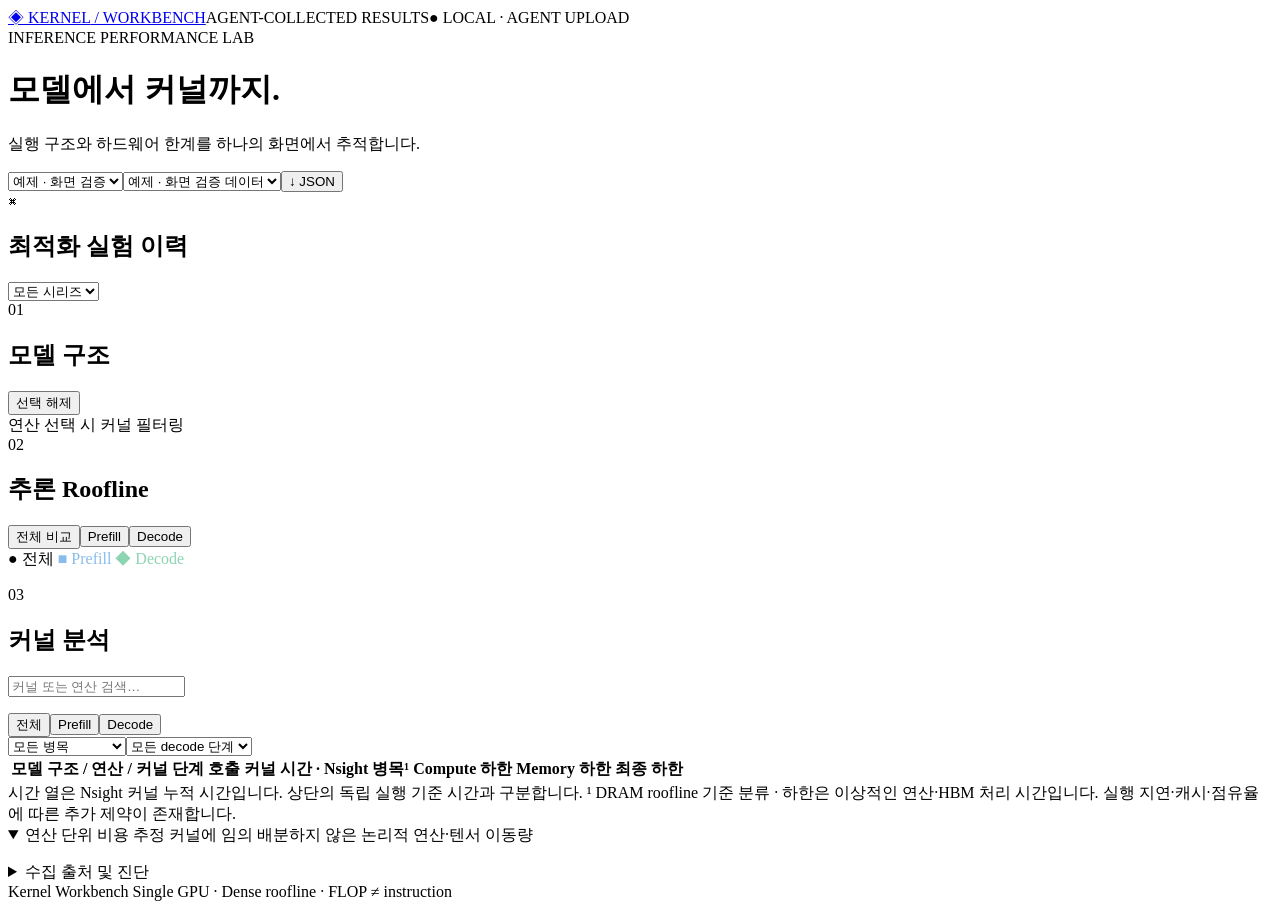
==== kernel_workbench/static/index.html @ b8e646f1 "refactor: unify experiments and add Qwen3.5 T4 evaluation" ====
<!doctype html>
<html lang="ko"><head><meta charset="utf-8"><meta name="viewport" content="width=device-width, initial-scale=1"><title>Kernel Workbench</title><link rel="stylesheet" href="/style.css"></head>
<body><header><a class="brand" href="/">◈ <span>KERNEL<span class="light"> / WORKBENCH</span></span></a><span class="tag">AGENT-COLLECTED RESULTS</span><span class="live">● LOCAL · AGENT UPLOAD</span></header>
<main><div class="title"><div><div class="eyebrow">INFERENCE PERFORMANCE LAB</div><h1>모델에서 커널까지.</h1><p>실행 구조와 하드웨어 한계를 하나의 화면에서 추적합니다.</p></div><div class="actions"><select id="runner" aria-label="Runner 선택"><option value="example">예제 · 화면 검증</option></select><select id="runs" aria-label="실험 결과 선택"><option value="example">예제 · 화면 검증 데이터</option></select><button id="export">↓ JSON</button></div></div>
<section class="panel experiment-history" aria-labelledby="experiment-heading"><div class="panel-head"><div><span class="number">⌘</span><h2 id="experiment-heading">최적화 실험 이력</h2></div><select id="experiment-series" aria-label="실험 시리즈"><option value="">모든 시리즈</option></select></div><div id="experiment-list"></div><div id="experiment-detail" hidden></div></section><section id="experiment-correctness" class="panel correctness-card" aria-labelledby="correctness-heading" hidden><div class="panel-head"><div><h2 id="correctness-heading">정확성 검증</h2><span id="correctness-status" class="badge" role="status"></span></div></div><div id="correctness-details"></div></section><div id="status" role="status"></div><div id="notice"></div><div id="result-unavailable" class="panel empty" role="status" hidden></div><div id="analysis-body"><div class="metrics" id="metrics"></div>
<div class="workspace"><section class="panel architecture"><div class="panel-head"><div><span class="number">01</span><h2>모델 구조</h2></div><button id="clear">선택 해제</button></div><div class="model-name" id="model-name"></div><div id="tree"></div><div class="legend"><i class="dot orange"></i> 연산 선택 시 커널 필터링</div></section>
<section class="panel roof"><div class="panel-head"><div><span class="number">02</span><h2>추론 Roofline</h2></div><span id="point-source" class="badge"></span></div><div id="roof-phases" class="tabs roof-tabs"><button data-roof-phase="all" class="active">전체 비교</button><button data-roof-phase="prefill">Prefill</button><button data-roof-phase="decode">Decode</button></div><div id="roofline"></div><div class="roof-foot"><span>● 전체 <span style="color:#88bceb">■ Prefill</span> <span style="color:#8dd5b2">◆ Decode</span></span><span id="gpu-name"></span></div><div id="point-scope" class="point-summary"></div><p id="phase-notice" class="fine" role="status"></p></section></div>
<section class="panel kernels"><div class="panel-head"><div><span class="number">03</span><h2>커널 분석</h2><span id="count" class="muted"></span></div><input id="search" placeholder="커널 또는 연산 검색…" aria-label="커널 검색"></div><p id="kernel-evidence" class="fine" role="status"></p><div class="toolbar"><div id="phases" class="tabs"><button data-phase="all" class="active">전체</button><button data-phase="prefill">Prefill</button><button data-phase="decode">Decode</button></div><div class="filters"><select id="bound" aria-label="병목 필터"><option value="all">모든 병목</option><option value="compute">Compute-bound</option><option value="memory">Memory-bound</option><option value="unknown">미확인</option></select><select id="step" aria-label="Decode 단계"><option value="all">모든 decode 단계</option></select></div></div><div class="table-wrap"><table role="treegrid" aria-label="모델 구조별 커널 분석"><thead><tr><th>모델 구조 / 연산 / 커널</th><th>단계</th><th>호출</th><th>커널 시간 · Nsight</th><th>병목¹</th><th>Compute 하한</th><th>Memory 하한</th><th>최종 하한</th></tr></thead><tbody id="rows"></tbody></table></div><div class="table-foot">시간 열은 Nsight 커널 누적 시간입니다. 상단의 독립 실행 기준 시간과 구분합니다. ¹ DRAM roofline 기준 분류 · 하한은 이상적인 연산·HBM 처리 시간입니다. 실행 지연·캐시·점유율에 따른 추가 제약이 존재합니다.</div></section>
<details class="panel estimates" open><summary>연산 단위 비용 추정 <span class="muted">커널에 임의 배분하지 않은 논리적 연산·텐서 이동량</span></summary><p id="estimate-scope" class="fine"></p><div id="estimates"></div></details>
<details class="panel diagnostics"><summary>수집 출처 및 진단</summary><pre id="diagnostics"></pre><div id="downloads"></div></details></div><footer>Kernel Workbench <span>Single GPU · Dense roofline · FLOP ≠ instruction</span></footer></main><script type="module" src="/app.js"></script></body></html>
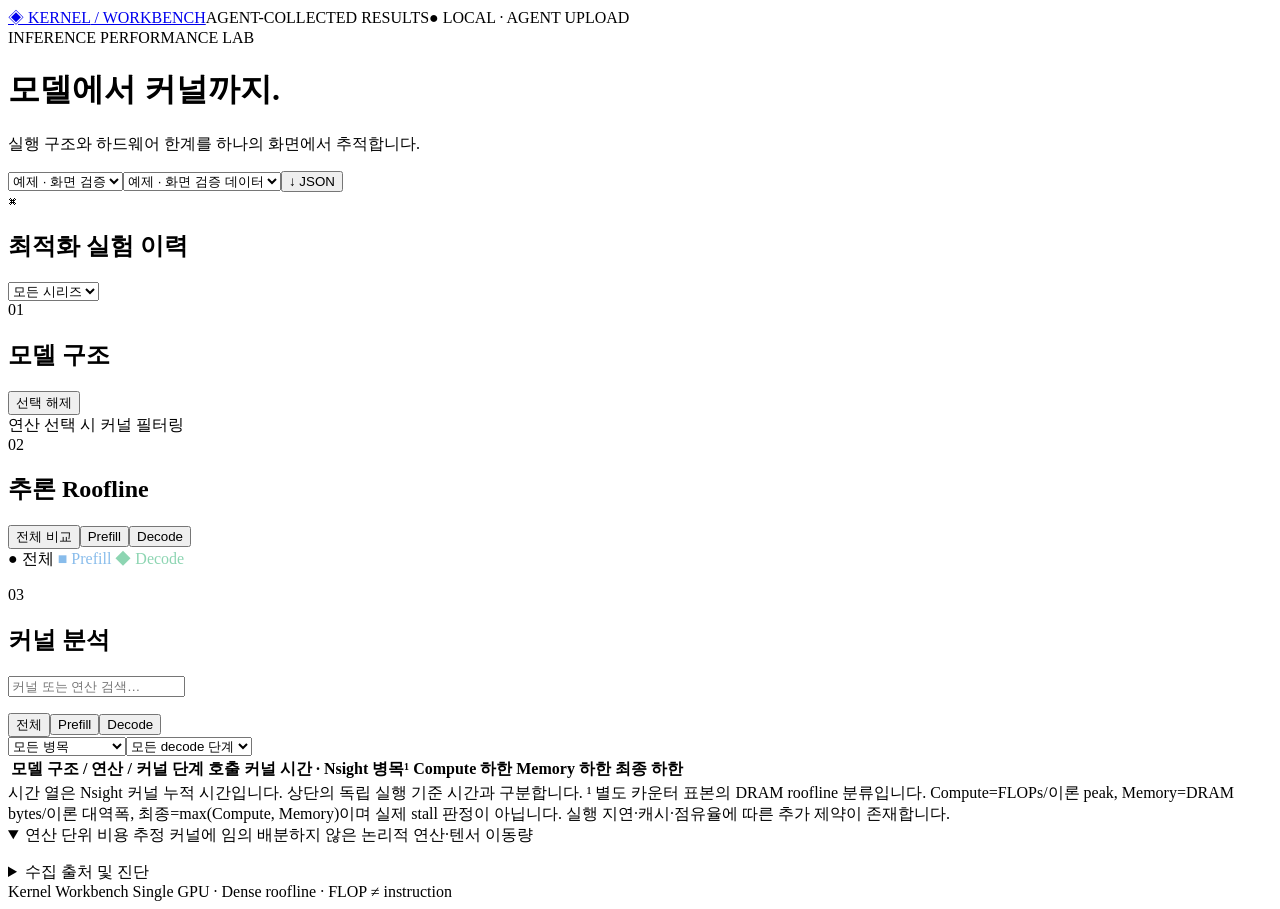
==== commit 017f4656: "feat: centralize profiling and track dashboard evidence" ====
--- a/kernel_workbench/static/index.html
+++ b/kernel_workbench/static/index.html
@@ -5,6 +5,6 @@
 <section class="panel experiment-history" aria-labelledby="experiment-heading"><div class="panel-head"><div><span class="number">⌘</span><h2 id="experiment-heading">최적화 실험 이력</h2></div><select id="experiment-series" aria-label="실험 시리즈"><option value="">모든 시리즈</option></select></div><div id="experiment-list"></div><div id="experiment-detail" hidden></div></section><section id="experiment-correctness" class="panel correctness-card" aria-labelledby="correctness-heading" hidden><div class="panel-head"><div><h2 id="correctness-heading">정확성 검증</h2><span id="correctness-status" class="badge" role="status"></span></div></div><div id="correctness-details"></div></section><div id="status" role="status"></div><div id="notice"></div><div id="result-unavailable" class="panel empty" role="status" hidden></div><div id="analysis-body"><div class="metrics" id="metrics"></div>
 <div class="workspace"><section class="panel architecture"><div class="panel-head"><div><span class="number">01</span><h2>모델 구조</h2></div><button id="clear">선택 해제</button></div><div class="model-name" id="model-name"></div><div id="tree"></div><div class="legend"><i class="dot orange"></i> 연산 선택 시 커널 필터링</div></section>
 <section class="panel roof"><div class="panel-head"><div><span class="number">02</span><h2>추론 Roofline</h2></div><span id="point-source" class="badge"></span></div><div id="roof-phases" class="tabs roof-tabs"><button data-roof-phase="all" class="active">전체 비교</button><button data-roof-phase="prefill">Prefill</button><button data-roof-phase="decode">Decode</button></div><div id="roofline"></div><div class="roof-foot"><span>● 전체 <span style="color:#88bceb">■ Prefill</span> <span style="color:#8dd5b2">◆ Decode</span></span><span id="gpu-name"></span></div><div id="point-scope" class="point-summary"></div><p id="phase-notice" class="fine" role="status"></p></section></div>
-<section class="panel kernels"><div class="panel-head"><div><span class="number">03</span><h2>커널 분석</h2><span id="count" class="muted"></span></div><input id="search" placeholder="커널 또는 연산 검색…" aria-label="커널 검색"></div><p id="kernel-evidence" class="fine" role="status"></p><div class="toolbar"><div id="phases" class="tabs"><button data-phase="all" class="active">전체</button><button data-phase="prefill">Prefill</button><button data-phase="decode">Decode</button></div><div class="filters"><select id="bound" aria-label="병목 필터"><option value="all">모든 병목</option><option value="compute">Compute-bound</option><option value="memory">Memory-bound</option><option value="unknown">미확인</option></select><select id="step" aria-label="Decode 단계"><option value="all">모든 decode 단계</option></select></div></div><div class="table-wrap"><table role="treegrid" aria-label="모델 구조별 커널 분석"><thead><tr><th>모델 구조 / 연산 / 커널</th><th>단계</th><th>호출</th><th>커널 시간 · Nsight</th><th>병목¹</th><th>Compute 하한</th><th>Memory 하한</th><th>최종 하한</th></tr></thead><tbody id="rows"></tbody></table></div><div class="table-foot">시간 열은 Nsight 커널 누적 시간입니다. 상단의 독립 실행 기준 시간과 구분합니다. ¹ DRAM roofline 기준 분류 · 하한은 이상적인 연산·HBM 처리 시간입니다. 실행 지연·캐시·점유율에 따른 추가 제약이 존재합니다.</div></section>
+<section class="panel kernels"><div class="panel-head"><div><span class="number">03</span><h2>커널 분석</h2><span id="count" class="muted"></span></div><input id="search" placeholder="커널 또는 연산 검색…" aria-label="커널 검색"></div><p id="kernel-evidence" class="fine" role="status"></p><div class="toolbar"><div id="phases" class="tabs"><button data-phase="all" class="active">전체</button><button data-phase="prefill">Prefill</button><button data-phase="decode">Decode</button></div><div class="filters"><select id="bound" aria-label="병목 필터"><option value="all">모든 병목</option><option value="compute">Compute-bound</option><option value="memory">Memory-bound</option><option value="unknown">미확인</option></select><select id="step" aria-label="Decode 단계"><option value="all">모든 decode 단계</option></select></div></div><div class="table-wrap"><table role="treegrid" aria-label="모델 구조별 커널 분석"><thead><tr><th>모델 구조 / 연산 / 커널</th><th>단계</th><th>호출</th><th>커널 시간 · Nsight</th><th>병목¹</th><th>Compute 하한</th><th>Memory 하한</th><th>최종 하한</th></tr></thead><tbody id="rows"></tbody></table></div><div class="table-foot">시간 열은 Nsight 커널 누적 시간입니다. 상단의 독립 실행 기준 시간과 구분합니다. ¹ 별도 카운터 표본의 DRAM roofline 분류입니다. Compute=FLOPs/이론 peak, Memory=DRAM bytes/이론 대역폭, 최종=max(Compute, Memory)이며 실제 stall 판정이 아닙니다. 실행 지연·캐시·점유율에 따른 추가 제약이 존재합니다.</div></section>
 <details class="panel estimates" open><summary>연산 단위 비용 추정 <span class="muted">커널에 임의 배분하지 않은 논리적 연산·텐서 이동량</span></summary><p id="estimate-scope" class="fine"></p><div id="estimates"></div></details>
 <details class="panel diagnostics"><summary>수집 출처 및 진단</summary><pre id="diagnostics"></pre><div id="downloads"></div></details></div><footer>Kernel Workbench <span>Single GPU · Dense roofline · FLOP ≠ instruction</span></footer></main><script type="module" src="/app.js"></script></body></html>
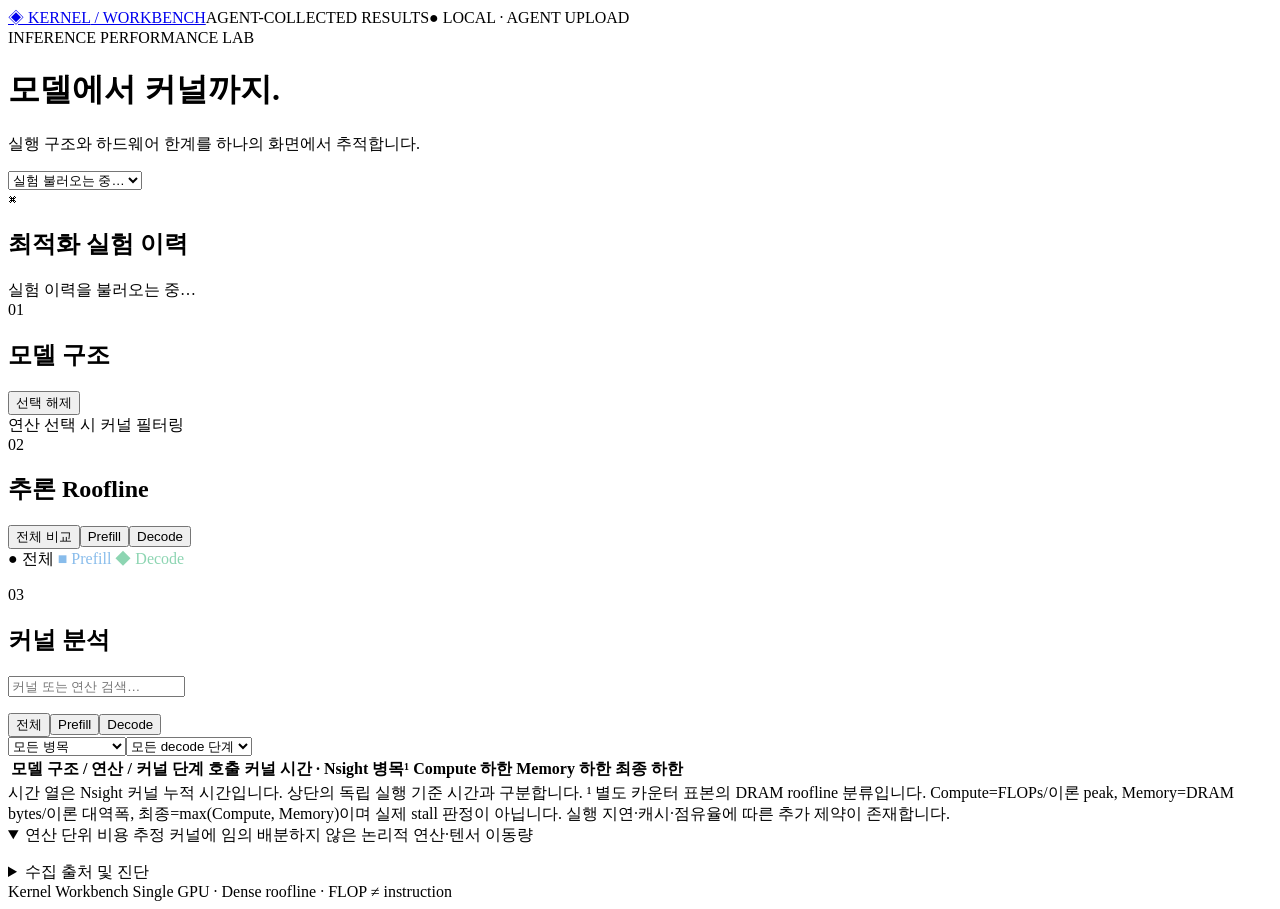
==== commit 3b66afb3: "fix: group experiment history by folder and restore dropdown layout" ====
--- a/kernel_workbench/static/index.html
+++ b/kernel_workbench/static/index.html
@@ -1,10 +1,10 @@
 <!doctype html>
 <html lang="ko"><head><meta charset="utf-8"><meta name="viewport" content="width=device-width, initial-scale=1"><title>Kernel Workbench</title><link rel="stylesheet" href="/style.css"></head>
 <body><header><a class="brand" href="/">◈ <span>KERNEL<span class="light"> / WORKBENCH</span></span></a><span class="tag">AGENT-COLLECTED RESULTS</span><span class="live">● LOCAL · AGENT UPLOAD</span></header>
-<main><div class="title"><div><div class="eyebrow">INFERENCE PERFORMANCE LAB</div><h1>모델에서 커널까지.</h1><p>실행 구조와 하드웨어 한계를 하나의 화면에서 추적합니다.</p></div><div class="actions"><select id="runner" aria-label="Runner 선택"><option value="example">예제 · 화면 검증</option></select><select id="runs" aria-label="실험 결과 선택"><option value="example">예제 · 화면 검증 데이터</option></select><button id="export">↓ JSON</button></div></div>
-<section class="panel experiment-history" aria-labelledby="experiment-heading"><div class="panel-head"><div><span class="number">⌘</span><h2 id="experiment-heading">최적화 실험 이력</h2></div><select id="experiment-series" aria-label="실험 시리즈"><option value="">모든 시리즈</option></select></div><div id="experiment-list"></div><div id="experiment-detail" hidden></div></section><section id="experiment-correctness" class="panel correctness-card" aria-labelledby="correctness-heading" hidden><div class="panel-head"><div><h2 id="correctness-heading">정확성 검증</h2><span id="correctness-status" class="badge" role="status"></span></div></div><div id="correctness-details"></div></section><div id="status" role="status"></div><div id="notice"></div><div id="result-unavailable" class="panel empty" role="status" hidden></div><div id="analysis-body"><div class="metrics" id="metrics"></div>
+<main><div class="title"><div><div class="eyebrow">INFERENCE PERFORMANCE LAB</div><h1>모델에서 커널까지.</h1><p>실행 구조와 하드웨어 한계를 하나의 화면에서 추적합니다.</p></div><div class="actions"><select id="experiment" aria-label="실험 선택"><option value="" disabled selected>실험 불러오는 중…</option></select></div></div>
+<section class="panel experiment-history" aria-labelledby="experiment-heading"><div class="panel-head"><div><span class="number">⌘</span><h2 id="experiment-heading">최적화 실험 이력</h2></div></div><div id="experiment-list"><div class="empty">실험 이력을 불러오는 중…</div></div><div id="experiment-detail" hidden></div></section><section id="experiment-correctness" class="panel correctness-card" aria-labelledby="correctness-heading" hidden><div class="panel-head"><div><h2 id="correctness-heading">정확성 검증</h2><span id="correctness-status" class="badge" role="status"></span></div></div><div id="correctness-details"></div></section><div id="status" role="status"></div><div id="notice"></div><div id="result-unavailable" class="panel empty" role="status" hidden></div><div id="analysis-body"><div class="metrics" id="metrics"></div>
 <div class="workspace"><section class="panel architecture"><div class="panel-head"><div><span class="number">01</span><h2>모델 구조</h2></div><button id="clear">선택 해제</button></div><div class="model-name" id="model-name"></div><div id="tree"></div><div class="legend"><i class="dot orange"></i> 연산 선택 시 커널 필터링</div></section>
 <section class="panel roof"><div class="panel-head"><div><span class="number">02</span><h2>추론 Roofline</h2></div><span id="point-source" class="badge"></span></div><div id="roof-phases" class="tabs roof-tabs"><button data-roof-phase="all" class="active">전체 비교</button><button data-roof-phase="prefill">Prefill</button><button data-roof-phase="decode">Decode</button></div><div id="roofline"></div><div class="roof-foot"><span>● 전체 <span style="color:#88bceb">■ Prefill</span> <span style="color:#8dd5b2">◆ Decode</span></span><span id="gpu-name"></span></div><div id="point-scope" class="point-summary"></div><p id="phase-notice" class="fine" role="status"></p></section></div>
 <section class="panel kernels"><div class="panel-head"><div><span class="number">03</span><h2>커널 분석</h2><span id="count" class="muted"></span></div><input id="search" placeholder="커널 또는 연산 검색…" aria-label="커널 검색"></div><p id="kernel-evidence" class="fine" role="status"></p><div class="toolbar"><div id="phases" class="tabs"><button data-phase="all" class="active">전체</button><button data-phase="prefill">Prefill</button><button data-phase="decode">Decode</button></div><div class="filters"><select id="bound" aria-label="병목 필터"><option value="all">모든 병목</option><option value="compute">Compute-bound</option><option value="memory">Memory-bound</option><option value="unknown">미확인</option></select><select id="step" aria-label="Decode 단계"><option value="all">모든 decode 단계</option></select></div></div><div class="table-wrap"><table role="treegrid" aria-label="모델 구조별 커널 분석"><thead><tr><th>모델 구조 / 연산 / 커널</th><th>단계</th><th>호출</th><th>커널 시간 · Nsight</th><th>병목¹</th><th>Compute 하한</th><th>Memory 하한</th><th>최종 하한</th></tr></thead><tbody id="rows"></tbody></table></div><div class="table-foot">시간 열은 Nsight 커널 누적 시간입니다. 상단의 독립 실행 기준 시간과 구분합니다. ¹ 별도 카운터 표본의 DRAM roofline 분류입니다. Compute=FLOPs/이론 peak, Memory=DRAM bytes/이론 대역폭, 최종=max(Compute, Memory)이며 실제 stall 판정이 아닙니다. 실행 지연·캐시·점유율에 따른 추가 제약이 존재합니다.</div></section>
 <details class="panel estimates" open><summary>연산 단위 비용 추정 <span class="muted">커널에 임의 배분하지 않은 논리적 연산·텐서 이동량</span></summary><p id="estimate-scope" class="fine"></p><div id="estimates"></div></details>
-<details class="panel diagnostics"><summary>수집 출처 및 진단</summary><pre id="diagnostics"></pre><div id="downloads"></div></details></div><footer>Kernel Workbench <span>Single GPU · Dense roofline · FLOP ≠ instruction</span></footer></main><script type="module" src="/app.js"></script></body></html>
+<details class="panel diagnostics"><summary>수집 출처 및 진단</summary><pre id="diagnostics"></pre><div id="downloads"></div></details></div><footer>Kernel Workbench <span>Single GPU · Dense roofline · FLOP ≠ instruction</span></footer></main><script type="module" src="/app.js?v=history-2"></script></body></html>
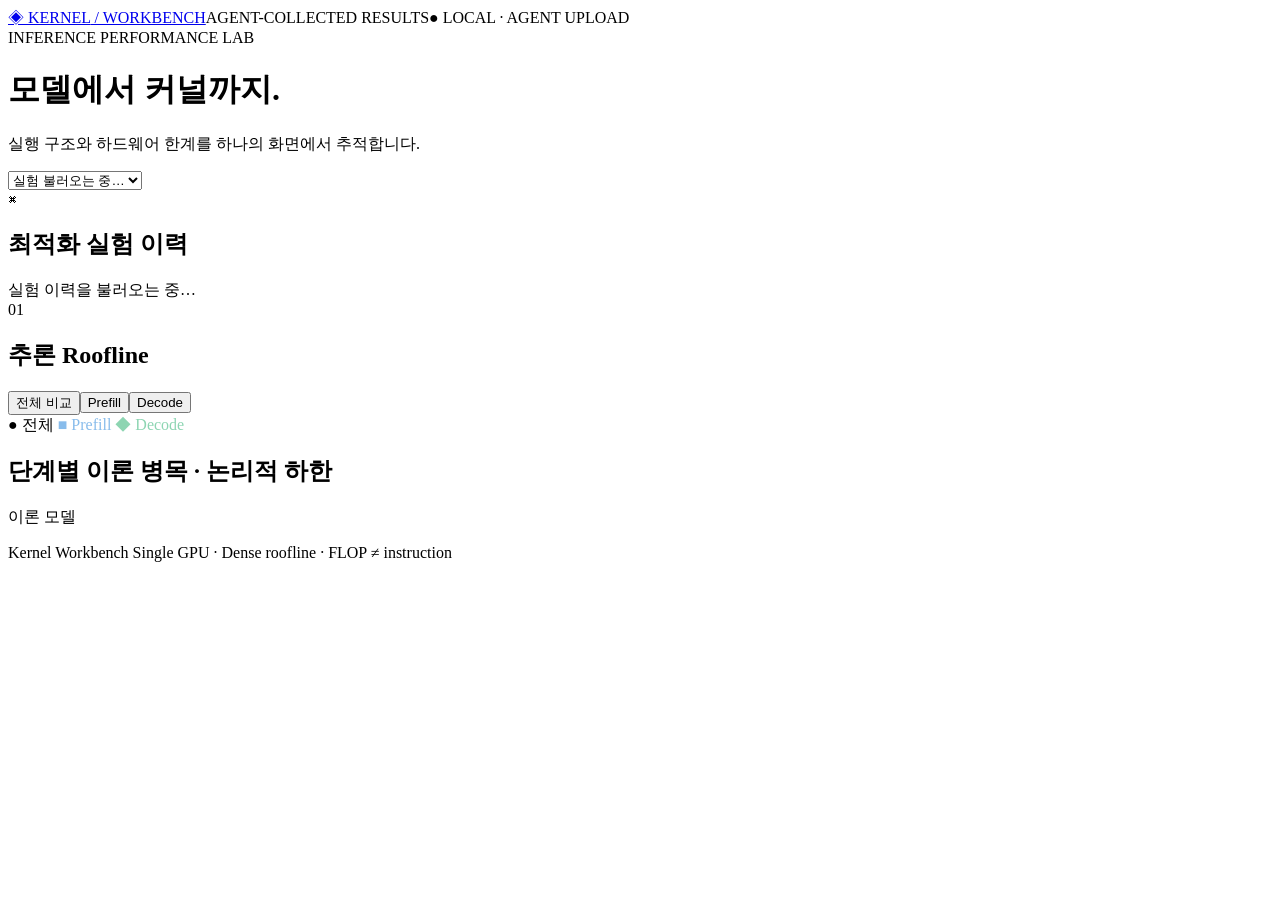
==== commit 22c223ed: "feat: simplify dashboard and show theoretical phase bounds" ====
--- a/kernel_workbench/static/index.html
+++ b/kernel_workbench/static/index.html
@@ -3,8 +3,6 @@
 <body><header><a class="brand" href="/">◈ <span>KERNEL<span class="light"> / WORKBENCH</span></span></a><span class="tag">AGENT-COLLECTED RESULTS</span><span class="live">● LOCAL · AGENT UPLOAD</span></header>
 <main><div class="title"><div><div class="eyebrow">INFERENCE PERFORMANCE LAB</div><h1>모델에서 커널까지.</h1><p>실행 구조와 하드웨어 한계를 하나의 화면에서 추적합니다.</p></div><div class="actions"><select id="experiment" aria-label="실험 선택"><option value="" disabled selected>실험 불러오는 중…</option></select></div></div>
 <section class="panel experiment-history" aria-labelledby="experiment-heading"><div class="panel-head"><div><span class="number">⌘</span><h2 id="experiment-heading">최적화 실험 이력</h2></div></div><div id="experiment-list"><div class="empty">실험 이력을 불러오는 중…</div></div><div id="experiment-detail" hidden></div></section><section id="experiment-correctness" class="panel correctness-card" aria-labelledby="correctness-heading" hidden><div class="panel-head"><div><h2 id="correctness-heading">정확성 검증</h2><span id="correctness-status" class="badge" role="status"></span></div></div><div id="correctness-details"></div></section><div id="status" role="status"></div><div id="notice"></div><div id="result-unavailable" class="panel empty" role="status" hidden></div><div id="analysis-body"><div class="metrics" id="metrics"></div>
-<div class="workspace"><section class="panel architecture"><div class="panel-head"><div><span class="number">01</span><h2>모델 구조</h2></div><button id="clear">선택 해제</button></div><div class="model-name" id="model-name"></div><div id="tree"></div><div class="legend"><i class="dot orange"></i> 연산 선택 시 커널 필터링</div></section>
-<section class="panel roof"><div class="panel-head"><div><span class="number">02</span><h2>추론 Roofline</h2></div><span id="point-source" class="badge"></span></div><div id="roof-phases" class="tabs roof-tabs"><button data-roof-phase="all" class="active">전체 비교</button><button data-roof-phase="prefill">Prefill</button><button data-roof-phase="decode">Decode</button></div><div id="roofline"></div><div class="roof-foot"><span>● 전체 <span style="color:#88bceb">■ Prefill</span> <span style="color:#8dd5b2">◆ Decode</span></span><span id="gpu-name"></span></div><div id="point-scope" class="point-summary"></div><p id="phase-notice" class="fine" role="status"></p></section></div>
-<section class="panel kernels"><div class="panel-head"><div><span class="number">03</span><h2>커널 분석</h2><span id="count" class="muted"></span></div><input id="search" placeholder="커널 또는 연산 검색…" aria-label="커널 검색"></div><p id="kernel-evidence" class="fine" role="status"></p><div class="toolbar"><div id="phases" class="tabs"><button data-phase="all" class="active">전체</button><button data-phase="prefill">Prefill</button><button data-phase="decode">Decode</button></div><div class="filters"><select id="bound" aria-label="병목 필터"><option value="all">모든 병목</option><option value="compute">Compute-bound</option><option value="memory">Memory-bound</option><option value="unknown">미확인</option></select><select id="step" aria-label="Decode 단계"><option value="all">모든 decode 단계</option></select></div></div><div class="table-wrap"><table role="treegrid" aria-label="모델 구조별 커널 분석"><thead><tr><th>모델 구조 / 연산 / 커널</th><th>단계</th><th>호출</th><th>커널 시간 · Nsight</th><th>병목¹</th><th>Compute 하한</th><th>Memory 하한</th><th>최종 하한</th></tr></thead><tbody id="rows"></tbody></table></div><div class="table-foot">시간 열은 Nsight 커널 누적 시간입니다. 상단의 독립 실행 기준 시간과 구분합니다. ¹ 별도 카운터 표본의 DRAM roofline 분류입니다. Compute=FLOPs/이론 peak, Memory=DRAM bytes/이론 대역폭, 최종=max(Compute, Memory)이며 실제 stall 판정이 아닙니다. 실행 지연·캐시·점유율에 따른 추가 제약이 존재합니다.</div></section>
-<details class="panel estimates" open><summary>연산 단위 비용 추정 <span class="muted">커널에 임의 배분하지 않은 논리적 연산·텐서 이동량</span></summary><p id="estimate-scope" class="fine"></p><div id="estimates"></div></details>
-<details class="panel diagnostics"><summary>수집 출처 및 진단</summary><pre id="diagnostics"></pre><div id="downloads"></div></details></div><footer>Kernel Workbench <span>Single GPU · Dense roofline · FLOP ≠ instruction</span></footer></main><script type="module" src="/app.js?v=history-2"></script></body></html>
+<section class="panel roof"><div class="panel-head"><div><span class="number">01</span><h2>추론 Roofline</h2></div><span id="point-source" class="badge"></span></div><div id="roof-phases" class="tabs roof-tabs"><button data-roof-phase="all" class="active">전체 비교</button><button data-roof-phase="prefill">Prefill</button><button data-roof-phase="decode">Decode</button></div><div id="roofline"></div><div class="roof-foot"><span>● 전체 <span style="color:#88bceb">■ Prefill</span> <span style="color:#8dd5b2">◆ Decode</span></span><span id="gpu-name"></span></div><div id="point-scope" class="point-summary"></div><p id="phase-notice" class="fine" role="status"></p></section>
+<section class="panel logical-bounds" aria-labelledby="logical-bounds-heading"><div class="panel-head"><div><h2 id="logical-bounds-heading">단계별 이론 병목 · 논리적 하한</h2></div><span class="badge">이론 모델</span></div><div id="logical-bounds-cards"></div><p id="logical-bounds-scope" class="fine"></p></section>
+</div><footer>Kernel Workbench <span>Single GPU · Dense roofline · FLOP ≠ instruction</span></footer></main><script type="module" src="/app.js?v=history-2"></script></body></html>
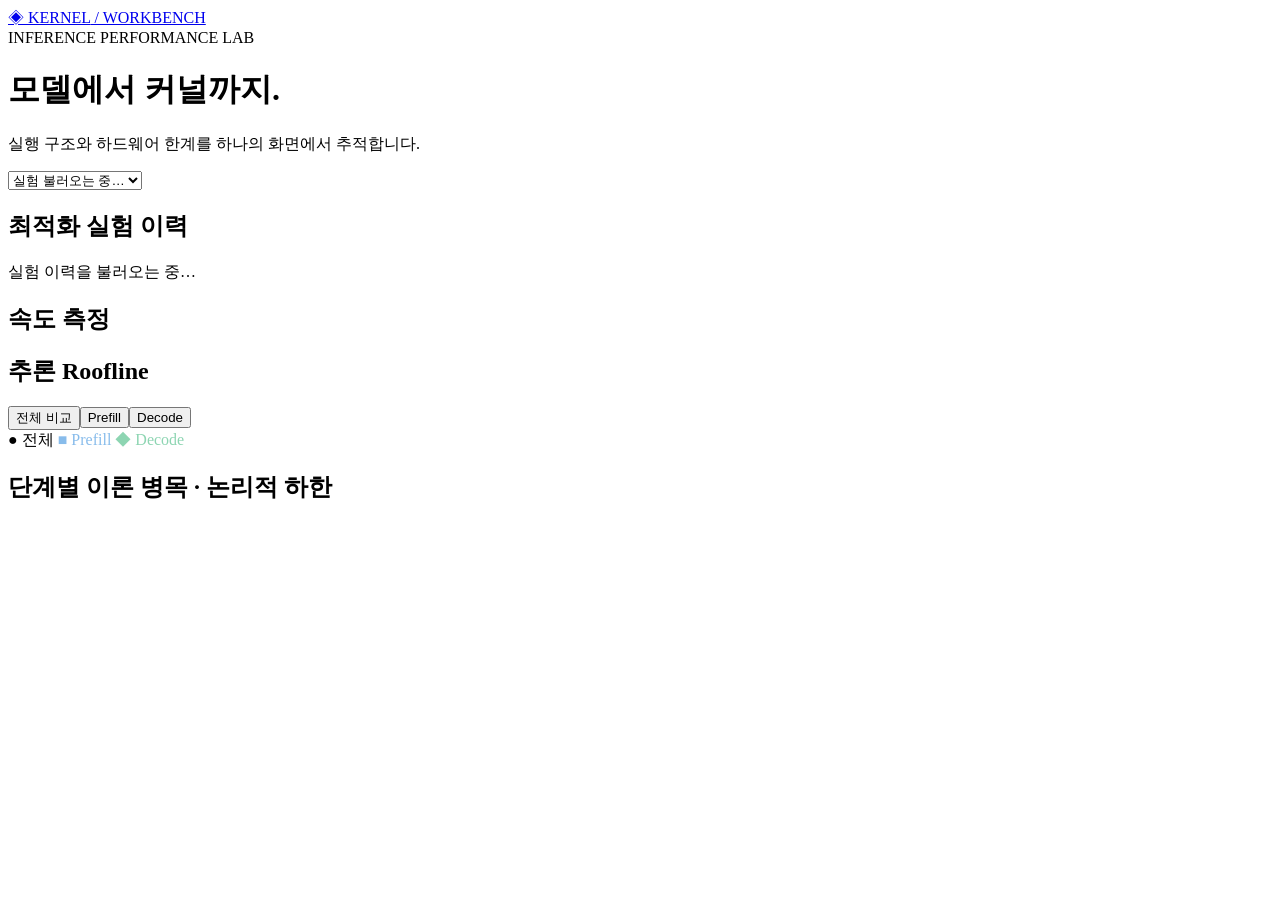
==== commit ab8fa031: "feat: add experiment templates and refine dashboard cards" ====
--- a/kernel_workbench/static/index.html
+++ b/kernel_workbench/static/index.html
@@ -1,8 +1,8 @@
 <!doctype html>
 <html lang="ko"><head><meta charset="utf-8"><meta name="viewport" content="width=device-width, initial-scale=1"><title>Kernel Workbench</title><link rel="stylesheet" href="/style.css"></head>
-<body><header><a class="brand" href="/">◈ <span>KERNEL<span class="light"> / WORKBENCH</span></span></a><span class="tag">AGENT-COLLECTED RESULTS</span><span class="live">● LOCAL · AGENT UPLOAD</span></header>
+<body><header><a class="brand" href="/">◈ <span>KERNEL<span class="light"> / WORKBENCH</span></span></a></header>
 <main><div class="title"><div><div class="eyebrow">INFERENCE PERFORMANCE LAB</div><h1>모델에서 커널까지.</h1><p>실행 구조와 하드웨어 한계를 하나의 화면에서 추적합니다.</p></div><div class="actions"><select id="experiment" aria-label="실험 선택"><option value="" disabled selected>실험 불러오는 중…</option></select></div></div>
-<section class="panel experiment-history" aria-labelledby="experiment-heading"><div class="panel-head"><div><span class="number">⌘</span><h2 id="experiment-heading">최적화 실험 이력</h2></div></div><div id="experiment-list"><div class="empty">실험 이력을 불러오는 중…</div></div><div id="experiment-detail" hidden></div></section><section id="experiment-correctness" class="panel correctness-card" aria-labelledby="correctness-heading" hidden><div class="panel-head"><div><h2 id="correctness-heading">정확성 검증</h2><span id="correctness-status" class="badge" role="status"></span></div></div><div id="correctness-details"></div></section><div id="status" role="status"></div><div id="notice"></div><div id="result-unavailable" class="panel empty" role="status" hidden></div><div id="analysis-body"><div class="metrics" id="metrics"></div>
-<section class="panel roof"><div class="panel-head"><div><span class="number">01</span><h2>추론 Roofline</h2></div><span id="point-source" class="badge"></span></div><div id="roof-phases" class="tabs roof-tabs"><button data-roof-phase="all" class="active">전체 비교</button><button data-roof-phase="prefill">Prefill</button><button data-roof-phase="decode">Decode</button></div><div id="roofline"></div><div class="roof-foot"><span>● 전체 <span style="color:#88bceb">■ Prefill</span> <span style="color:#8dd5b2">◆ Decode</span></span><span id="gpu-name"></span></div><div id="point-scope" class="point-summary"></div><p id="phase-notice" class="fine" role="status"></p></section>
-<section class="panel logical-bounds" aria-labelledby="logical-bounds-heading"><div class="panel-head"><div><h2 id="logical-bounds-heading">단계별 이론 병목 · 논리적 하한</h2></div><span class="badge">이론 모델</span></div><div id="logical-bounds-cards"></div><p id="logical-bounds-scope" class="fine"></p></section>
-</div><footer>Kernel Workbench <span>Single GPU · Dense roofline · FLOP ≠ instruction</span></footer></main><script type="module" src="/app.js?v=history-2"></script></body></html>
+<section class="panel experiment-history" aria-labelledby="experiment-heading"><div class="panel-head"><div><h2 id="experiment-heading">최적화 실험 이력</h2></div></div><div id="experiment-list"><div class="empty">실험 이력을 불러오는 중…</div></div><div id="experiment-detail" hidden></div></section><details id="execution-method" class="panel execution-card collapsible-card" aria-labelledby="execution-heading" open hidden><summary class="panel-head"><h2 id="execution-heading">실행 방식 및 조건</h2></summary><div id="execution-details"></div></details><details id="experiment-correctness" class="panel correctness-card collapsible-card" aria-labelledby="correctness-heading" open hidden><summary class="panel-head"><div><h2 id="correctness-heading">정확성 검증</h2><span id="correctness-status" class="badge" role="status"></span></div></summary><div id="correctness-details"></div></details><div id="status" role="status"></div><div id="notice"></div><div id="result-unavailable" class="panel empty" role="status" hidden></div><div id="analysis-body"><section class="panel speed-card" aria-labelledby="speed-heading"><div class="panel-head"><div><h2 id="speed-heading">속도 측정</h2></div></div><div class="metrics" id="metrics"></div></section>
+<section class="panel roof"><div class="panel-head"><div><h2>추론 Roofline</h2></div></div><div id="roof-phases" class="tabs roof-tabs"><button data-roof-phase="all" class="active">전체 비교</button><button data-roof-phase="prefill">Prefill</button><button data-roof-phase="decode">Decode</button></div><div id="roofline"></div><div class="roof-foot"><span>● 전체 <span style="color:#88bceb">■ Prefill</span> <span style="color:#8dd5b2">◆ Decode</span></span><span id="gpu-name"></span></div><div id="point-scope" class="point-summary"></div><p id="phase-notice" class="fine" role="status"></p></section>
+<section class="panel logical-bounds" aria-labelledby="logical-bounds-heading"><div class="panel-head"><div><h2 id="logical-bounds-heading">단계별 이론 병목 · 논리적 하한</h2></div></div><div id="logical-bounds-cards"></div><p id="logical-bounds-scope" class="fine"></p></section>
+</div><footer aria-hidden="true"></footer></main><script type="module" src="/app.js?v=history-2"></script></body></html>
